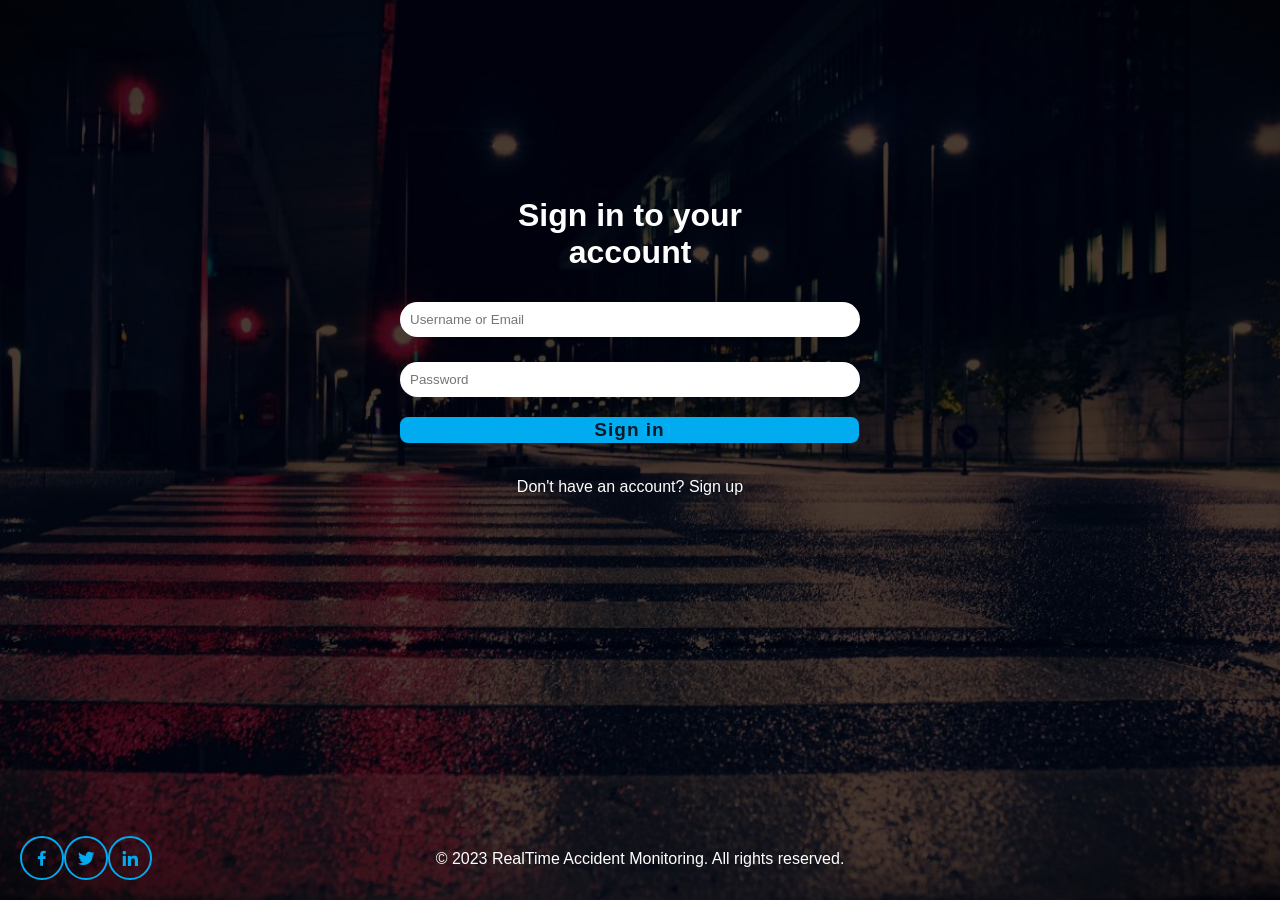
==== templates/rtm.html @ 2a5c2438 "s" ====
<!DOCTYPE html>
<html lang="en">
<head>
    <meta charset="UTF-8">
    <meta name="viewport" content="width=device-width, initial-scale=1.0">
    <title>Login Page</title>
    <link rel="stylesheet" href="style5.css">
    <link href='https://unpkg.com/boxicons@2.1.4/css/boxicons.min.css' rel='stylesheet'>
</head>
<body>
    <div class="container">
        <div class="border">
            <h2>Sign in to your <br>account</h2>
            <form action="your_server_script.php" method="post" onsubmit="return validateForm()">
                <div class="form-group">
                    <input type="text" id="username" name="username" placeholder="Username or Email" required>
                    <span class="error-message" id="username-error"></span>
                </div>
                <div class="form-group">
                    <input type="password" id="password" name="password" placeholder="Password" required>
                    <span class="error-message" id="password-error"></span>
                </div>
                <div class="btn-box">
                    <a href="http://127.0.0.1:5000">Sign in</a>
                </div>
            </form>
        </div>
        <div class="signup-link">
            Don't have an account? <a href="RTMS2.html">Sign up</a>
        </div>
    </div>
    <div class="home-sci">
        <a href="#"><i class='bx bxl-facebook'></i></a>
        <a href="#"><i class='bx bxl-twitter'></i></a>
        <a href="#"><i class='bx bxl-linkedin'></i></a>
    </div>
    <footer class="footer">
        <p>&copy; 2023 RealTime Accident Monitoring. All rights reserved.</p>
    </footer>

    <script>
        function validateForm() {
            var username = document.getElementById('username').value;
            var password = document.getElementById('password').value;
            var usernameError = document.getElementById('username-error');
            var passwordError = document.getElementById('password-error');
            usernameError.textContent = '';
            passwordError.textContent = '';
            if (username.trim() === '') {
                usernameError.textContent = 'Please fill out this field.';
                return false;
            }
            if (password.trim() === '') {
                passwordError.textContent = 'Please fill out this field.';
                return false;
            }
            return true; 
        }
    </script>
</body>
</html>
---- templates/style5.css ----
body {
    font-family: 'Segoe UI', Tahoma, Geneva, Verdana, sans-serif;
    background-color: #f4f4f4;
    margin: 0;
    display: flex;
    justify-content: center;
    align-items: center;
    height: 100vh;
    background: url(images/111.jpg) no-repeat;
    background-size: cover;
    background-position: center;
}

.container {
    background: transparent;
    border-radius: 12px;
    overflow: hidden;
    width: 500px;
    height: 600px;
    box-shadow: 0 0 10px transparent;
    margin: 50px 20px;
    margin-left: 0;
}

.border {
    padding: 20px;
}

.form-group {
    margin-bottom: 15px;
}

.form-group label {
    color: #fff;
    font-size: 14px;
    display: block;
    margin-bottom: 5px;
}

.form-group input {
    width: 100%;
    padding: 10px;
    box-sizing: border-box;
    border: none;
    border-radius: 25px;
    background-color: #fff;
    margin-top: 5px;
    margin-bottom: 5px; 
}

.form-group button {
    background-color: #00abf0;
    color: #132c3d;
    padding: 10px;
    border: none;
    border-radius: 4px;
    cursor: pointer;
    width: 100%;
}

.form-group button:hover {
    background-color: gold;
}
h2 {
    color: #fff;
    text-align: center;
    font-size: 32px;
}

.signup-link {
    text-align: center;
    margin-top: 15px;
    margin-bottom: 15px;
    color: #fff;
}

.signup-link a {
    color: #fff;
    text-decoration: none;
}

.signup-link a:hover {
    text-decoration: underline;
}

.home-sci {
    position: fixed;
    bottom: 20px;
    left: 20px;
    display: flex;
}

.home-sci a {
    position: relative;
    display: inline-flex;
    justify-content: center;
    align-items: center;
    width: 40px;
    height: 40px;
    background: transparent;
    border: 2px solid #00abf0;
    border-radius: 50%;
    font-size: 20px;
    color: #00abf0;
    text-decoration: none;
    z-index: 1;
    overflow: hidden;
    transition: .5s;
}

.home-sci a:hover {
    color: #081b29;
}

.home-sci a::before {
    content: '';
    position: absolute;
    top: 0;
    left: 0;
    width: 0;
    height: 100%;
    background: #00abf0;
    z-index: -1;
    transition: 0.5s;
}

.home-sci a:hover::before {
    width: 100%;
}

.footer {
    background-color: transparent;
    color: #fff;
    text-align: center;
    padding: 1em;
    position: fixed;
    bottom: 0;
    width: 100%;
}
.btn-box a {
    position: relative;
    display: inline-flex;
    justify-content: center;
    align-items: center;
    width: calc(100% - 5px);
    height: 100%;
    background: #00abf0;
    border: 2px solid #00abf0;
    border-radius: 8px;
    font-size: 19px;
    color: #081b29;
    text-decoration: none;
    font-weight: 600;
    letter-spacing: 1px;
    z-index: 1;
    overflow: hidden;
    transition: .5s;
}


.btn-box a:hover{
    color: rgb(0, 0, 0);
}

.btn-box a:nth-child(2) {
    background: transparent;
    color: #00abf0;
}

.btn-box a:nth-child(2)::before{
    background: #00abf0;
}
.btn-box a:nth-child(2):hover{
    color: gold;
}
.btn-box a::before{
    content: '';
    position: absolute;
    top: 0;
    left: 0;
    width: 0;
    height: 100%;
    background: gold;
    z-index: -1;
    transition: 0.5s;
}
.btn-box a:hover::before{
    width: 100%;
}
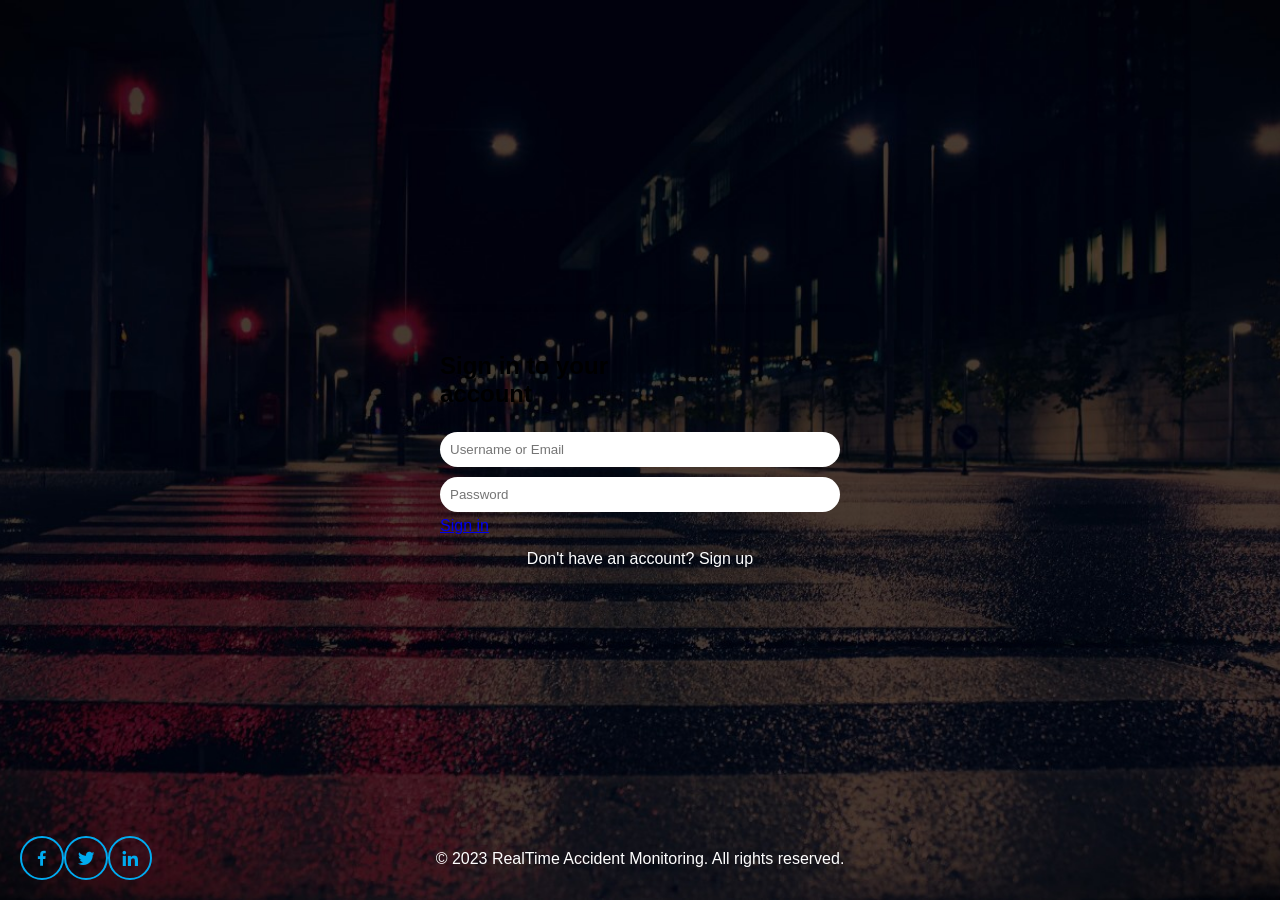
==== commit eb1c7375: "s" ====
--- a/templates/rtm.html
+++ b/templates/rtm.html
@@ -4,7 +4,7 @@
     <meta charset="UTF-8">
     <meta name="viewport" content="width=device-width, initial-scale=1.0">
     <title>Login Page</title>
-    <link rel="stylesheet" href="style5.css">
+    <link rel="stylesheet" href="style8.css">
     <link href='https://unpkg.com/boxicons@2.1.4/css/boxicons.min.css' rel='stylesheet'>
 </head>
 <body>
--- a/templates/style8.css
+++ b/templates/style8.css
@@ -0,0 +1,253 @@
+<<<<<<< Updated upstream
+.form-group {
+    margin-bottom: 15px;
+}
+
+.form-group label {
+    color: #fff;
+    font-size: 14px;
+    display: block;
+    margin-bottom: 5px;
+}
+
+.form-group input {
+    width: 100%;
+    padding: 10px;
+    box-sizing: border-box;
+    border: none;
+    border-radius: 25px;
+    background-color: #fff;
+    margin-top: 5px;
+    margin-bottom: 5px; 
+}
+
+.form-group button {
+    background-color: #00abf0;
+    color: #132c3d;
+    padding: 10px;
+    border: none;
+    border-radius: 4px;
+    cursor: pointer;
+    width: 100%;
+}
+
+.form-group button:hover {
+    background-color: gold;
+}
+
+body {
+    font-family: 'Segoe UI', Tahoma, Geneva, Verdana, sans-serif;
+    background-color: #f4f4f4;
+    margin: 0;
+    display: flex;
+    justify-content: center;
+    align-items: center;
+    height: 100vh;
+    background: url(images/111.jpg) no-repeat;
+    background-size: cover;
+    background-position: center;
+}
+
+.container {
+    background-color: transparent;
+    border-radius: 8px;
+    overflow: hidden;
+    width: 400px;
+    box-shadow: 0 0 10px rgba(0, 0, 0, 0.1);
+    padding: 20px;
+}
+.signup-link {
+    text-align: center;
+    margin-top: 15px;
+    color: #fff;
+}
+
+.signup-link a {
+    color: #fff;
+    text-decoration: none;
+}
+
+.signup-link a:hover {
+    text-decoration: underline;
+}
+.home-sci {
+    position: fixed;
+    bottom: 20px;
+    left: 20px;
+    display: flex;
+}
+
+.home-sci a {
+    position: relative;
+    display: inline-flex;
+    justify-content: center;
+    align-items: center;
+    width: 40px;
+    height: 40px;
+    background: transparent;
+    border: 2px solid #00abf0;
+    border-radius: 50%;
+    font-size: 20px;
+    color: #00abf0;
+    text-decoration: none;
+    z-index: 1;
+    overflow: hidden;
+    transition: .5s;
+}
+
+.home-sci a:hover {
+    color: #081b29;
+}
+
+.home-sci a::before {
+    content: '';
+    position: absolute;
+    top: 0;
+    left: 0;
+    width: 0;
+    height: 100%;
+    background: #00abf0;
+    z-index: -1;
+    transition: 0.5s;
+}
+
+.home-sci a:hover::before {
+    width: 100%;
+}
+
+.footer {
+    background-color: transparent;
+    color: #fff;
+    text-align: center;
+    padding: 1em;
+    position: fixed;
+    bottom: 0;
+    width: 100%;
+}
+=======
+.form-group {
+    margin-bottom: 15px;
+}
+
+.form-group label {
+    color: #fff;
+    font-size: 14px;
+    display: block;
+    margin-bottom: 5px;
+}
+
+.form-group input {
+    width: 100%;
+    padding: 10px;
+    box-sizing: border-box;
+    border: none;
+    border-radius: 25px;
+    background-color: #fff;
+    margin-top: 5px;
+    margin-bottom: 5px; 
+}
+
+.form-group button {
+    background-color: #00abf0;
+    color: #132c3d;
+    padding: 10px;
+    border: none;
+    border-radius: 4px;
+    cursor: pointer;
+    width: 100%;
+}
+
+.form-group button:hover {
+    background-color: gold;
+}
+
+body {
+    font-family: 'Segoe UI', Tahoma, Geneva, Verdana, sans-serif;
+    background-color: #f4f4f4;
+    margin: 0;
+    display: flex;
+    justify-content: center;
+    align-items: center;
+    height: 100vh;
+    background: url(images/111.jpg) no-repeat;
+    background-size: cover;
+    background-position: center;
+}
+
+.container {
+    background-color: transparent;
+    border-radius: 8px;
+    overflow: hidden;
+    width: 400px;
+    box-shadow: 0 0 10px rgba(0, 0, 0, 0.1);
+    padding: 20px;
+}
+.signup-link {
+    text-align: center;
+    margin-top: 15px;
+    color: #fff;
+}
+
+.signup-link a {
+    color: #fff;
+    text-decoration: none;
+}
+
+.signup-link a:hover {
+    text-decoration: underline;
+}
+.home-sci {
+    position: fixed;
+    bottom: 20px;
+    left: 20px;
+    display: flex;
+}
+
+.home-sci a {
+    position: relative;
+    display: inline-flex;
+    justify-content: center;
+    align-items: center;
+    width: 40px;
+    height: 40px;
+    background: transparent;
+    border: 2px solid #00abf0;
+    border-radius: 50%;
+    font-size: 20px;
+    color: #00abf0;
+    text-decoration: none;
+    z-index: 1;
+    overflow: hidden;
+    transition: .5s;
+}
+
+.home-sci a:hover {
+    color: #081b29;
+}
+
+.home-sci a::before {
+    content: '';
+    position: absolute;
+    top: 0;
+    left: 0;
+    width: 0;
+    height: 100%;
+    background: #00abf0;
+    z-index: -1;
+    transition: 0.5s;
+}
+
+.home-sci a:hover::before {
+    width: 100%;
+}
+
+.footer {
+    background-color: transparent;
+    color: #fff;
+    text-align: center;
+    padding: 1em;
+    position: fixed;
+    bottom: 0;
+    width: 100%;
+}
+>>>>>>> Stashed changes
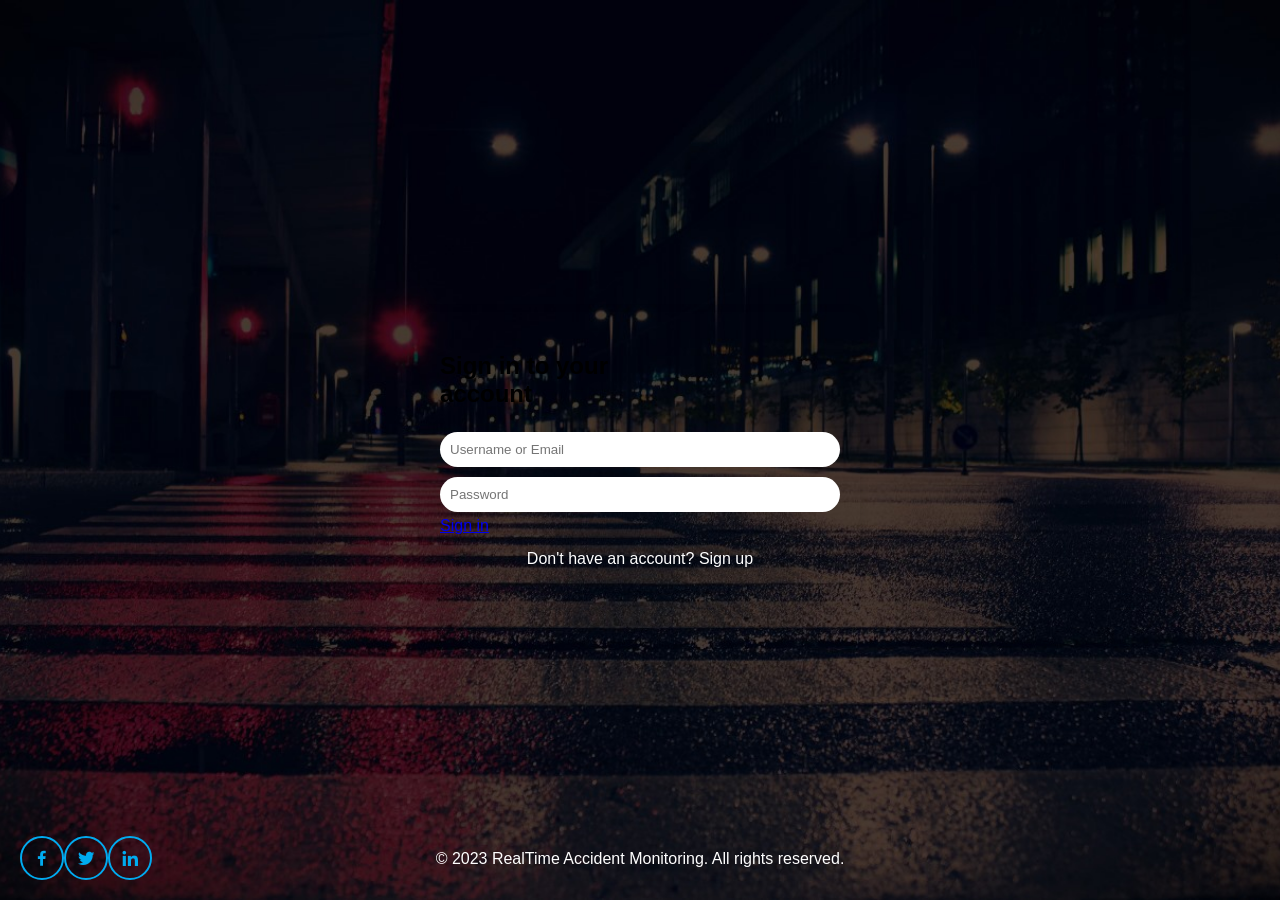
==== commit 43df9cee: "s" ====
--- a/templates/rtm.html
+++ b/templates/rtm.html
@@ -11,7 +11,7 @@
     <div class="container">
         <div class="border">
             <h2>Sign in to your <br>account</h2>
-            <form action="your_server_script.php" method="post" onsubmit="return validateForm()">
+            <form action="main.py" method="post" onsubmit="return validateForm()">
                 <div class="form-group">
                     <input type="text" id="username" name="username" placeholder="Username or Email" required>
                     <span class="error-message" id="username-error"></span>
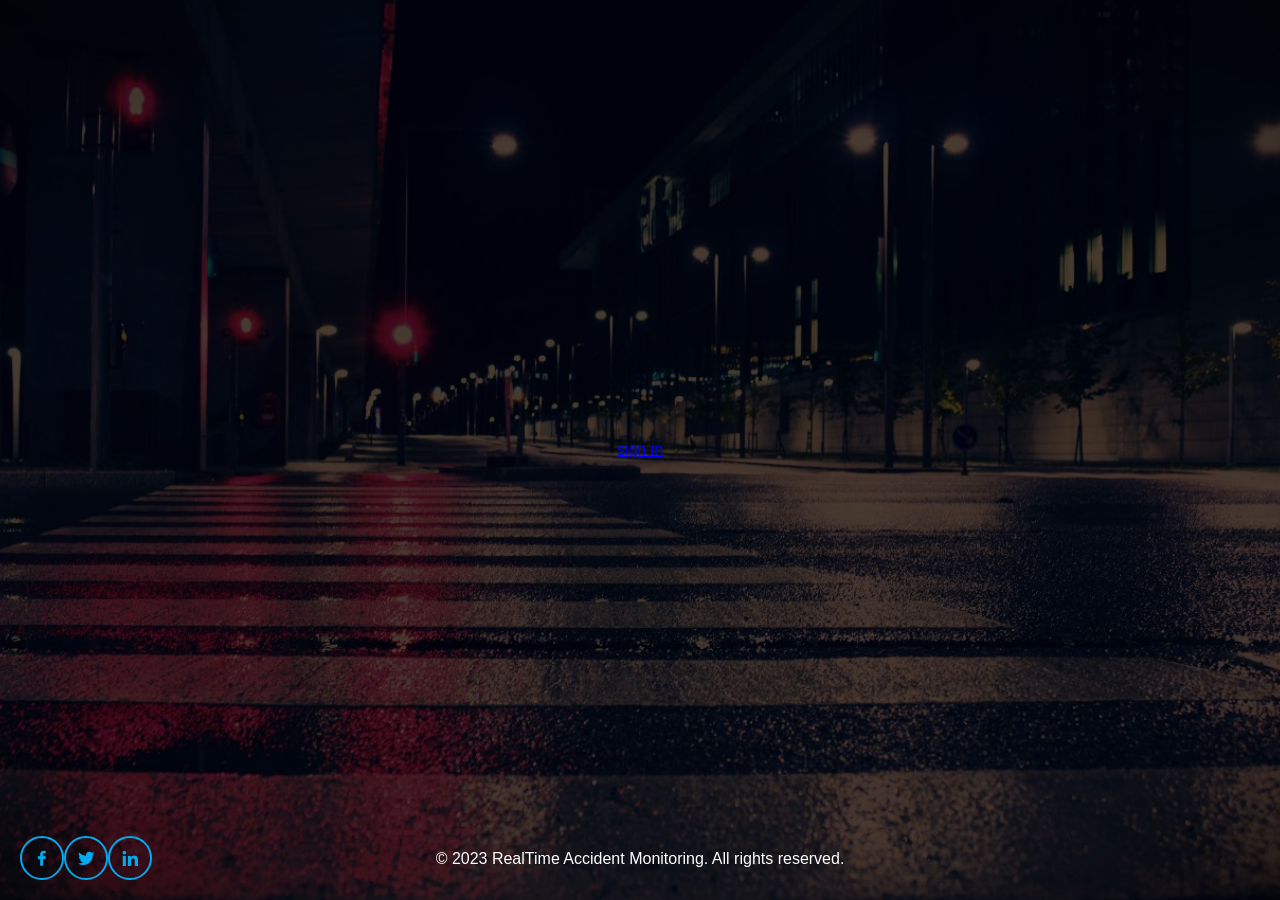
==== commit 03073e00: "s" ====
--- a/templates/rtm.html
+++ b/templates/rtm.html
@@ -3,31 +3,15 @@
 <head>
     <meta charset="UTF-8">
     <meta name="viewport" content="width=device-width, initial-scale=1.0">
-    <title>Login Page</title>
+    <title>Signup Page</title>
     <link rel="stylesheet" href="style8.css">
     <link href='https://unpkg.com/boxicons@2.1.4/css/boxicons.min.css' rel='stylesheet'>
 </head>
 <body>
-    <div class="container">
-        <div class="border">
-            <h2>Sign in to your <br>account</h2>
-            <form action="main.py" method="post" onsubmit="return validateForm()">
-                <div class="form-group">
-                    <input type="text" id="username" name="username" placeholder="Username or Email" required>
-                    <span class="error-message" id="username-error"></span>
-                </div>
-                <div class="form-group">
-                    <input type="password" id="password" name="password" placeholder="Password" required>
-                    <span class="error-message" id="password-error"></span>
-                </div>
-                <div class="btn-box">
-                    <a href="http://127.0.0.1:5000">Sign in</a>
-                </div>
-            </form>
-        </div>
-        <div class="signup-link">
-            Don't have an account? <a href="RTMS2.html">Sign up</a>
-        </div>
+    <div class="form-group">
+        <a href="http://127.0.0.1:5000">sign in</a>
+    </div>
+        </form>
     </div>
     <div class="home-sci">
         <a href="#"><i class='bx bxl-facebook'></i></a>
@@ -37,7 +21,6 @@
     <footer class="footer">
         <p>&copy; 2023 RealTime Accident Monitoring. All rights reserved.</p>
     </footer>
-
     <script>
         function validateForm() {
             var username = document.getElementById('username').value;
@@ -57,5 +40,7 @@
             return true; 
         }
     </script>
+    
+
 </body>
 </html>
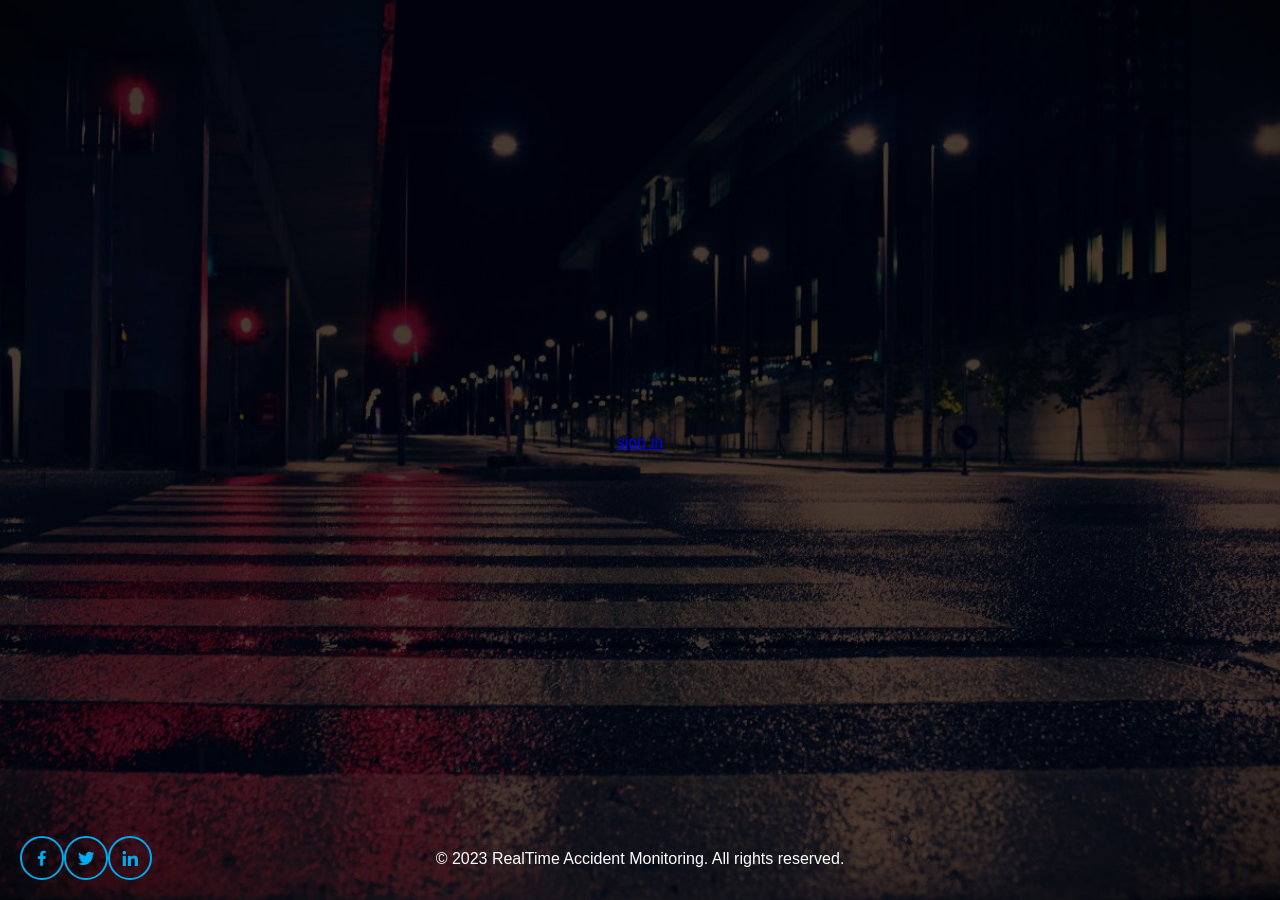
==== commit e2995a9d: "s" ====
--- a/templates/rtm.html
+++ b/templates/rtm.html
@@ -4,7 +4,7 @@
     <meta charset="UTF-8">
     <meta name="viewport" content="width=device-width, initial-scale=1.0">
     <title>Signup Page</title>
-    <link rel="stylesheet" href="style8.css">
+    <link rel="stylesheet" href="style5.css">
     <link href='https://unpkg.com/boxicons@2.1.4/css/boxicons.min.css' rel='stylesheet'>
 </head>
 <body>
--- a/templates/style5.css
+++ b/templates/style5.css
@@ -0,0 +1,189 @@
+body {
+    font-family: 'Segoe UI', Tahoma, Geneva, Verdana, sans-serif;
+    background-color: #f4f4f4;
+    margin: 0;
+    display: flex;
+    justify-content: center;
+    align-items: center;
+    height: 100vh;
+    background: url(images/111.jpg) no-repeat;
+    background-size: cover;
+    background-position: center;
+}
+
+.container {
+    background: transparent;
+    border-radius: 12px;
+    overflow: hidden;
+    width: 500px;
+    height: 600px;
+    box-shadow: 0 0 10px transparent;
+    margin: 50px 20px;
+    margin-left: 0;
+}
+
+.border {
+    padding: 20px;
+}
+
+.form-group {
+    margin-bottom: 15px;
+}
+
+.form-group label {
+    color: #fff;
+    font-size: 14px;
+    display: block;
+    margin-bottom: 5px;
+}
+
+.form-group input {
+    width: 100%;
+    padding: 10px;
+    box-sizing: border-box;
+    border: none;
+    border-radius: 25px;
+    background-color: #fff;
+    margin-top: 5px;
+    margin-bottom: 5px; 
+}
+
+.form-group button {
+    background-color: #00abf0;
+    color: #132c3d;
+    padding: 10px;
+    border: none;
+    border-radius: 4px;
+    cursor: pointer;
+    width: 100%;
+}
+
+.form-group button:hover {
+    background-color: gold;
+}
+h2 {
+    color: #fff;
+    text-align: center;
+    font-size: 32px;
+}
+
+.signup-link {
+    text-align: center;
+    margin-top: 15px;
+    margin-bottom: 15px;
+    color: #fff;
+}
+
+.signup-link a {
+    color: #fff;
+    text-decoration: none;
+}
+
+.signup-link a:hover {
+    text-decoration: underline;
+}
+
+.home-sci {
+    position: fixed;
+    bottom: 20px;
+    left: 20px;
+    display: flex;
+}
+
+.home-sci a {
+    position: relative;
+    display: inline-flex;
+    justify-content: center;
+    align-items: center;
+    width: 40px;
+    height: 40px;
+    background: transparent;
+    border: 2px solid #00abf0;
+    border-radius: 50%;
+    font-size: 20px;
+    color: #00abf0;
+    text-decoration: none;
+    z-index: 1;
+    overflow: hidden;
+    transition: .5s;
+}
+
+.home-sci a:hover {
+    color: #081b29;
+}
+
+.home-sci a::before {
+    content: '';
+    position: absolute;
+    top: 0;
+    left: 0;
+    width: 0;
+    height: 100%;
+    background: #00abf0;
+    z-index: -1;
+    transition: 0.5s;
+}
+
+.home-sci a:hover::before {
+    width: 100%;
+}
+
+.footer {
+    background-color: transparent;
+    color: #fff;
+    text-align: center;
+    padding: 1em;
+    position: fixed;
+    bottom: 0;
+    width: 100%;
+}
+.btn-box a {
+    position: relative;
+    display: inline-flex;
+    justify-content: center;
+    align-items: center;
+    width: calc(100% - 5px);
+    height: 100%;
+    background: #00abf0;
+    border: 2px solid #00abf0;
+    border-radius: 8px;
+    font-size: 19px;
+    color: #081b29;
+    text-decoration: none;
+    font-weight: 600;
+    letter-spacing: 1px;
+    z-index: 1;
+    overflow: hidden;
+    transition: .5s;
+}
+
+
+.btn-box a:hover{
+    color: rgb(0, 0, 0);
+}
+
+.btn-box a:nth-child(2) {
+    background: transparent;
+    color: #00abf0;
+}
+
+.btn-box a:nth-child(2)::before{
+    background: #00abf0;
+}
+.btn-box a:nth-child(2):hover{
+    color: gold;
+}
+.btn-box a::before{
+    content: '';
+    position: absolute;
+    top: 0;
+    left: 0;
+    width: 0;
+    height: 100%;
+    background: gold;
+    z-index: -1;
+    transition: 0.5s;
+}
+.btn-box a:hover::before{
+    width: 100%;
+}
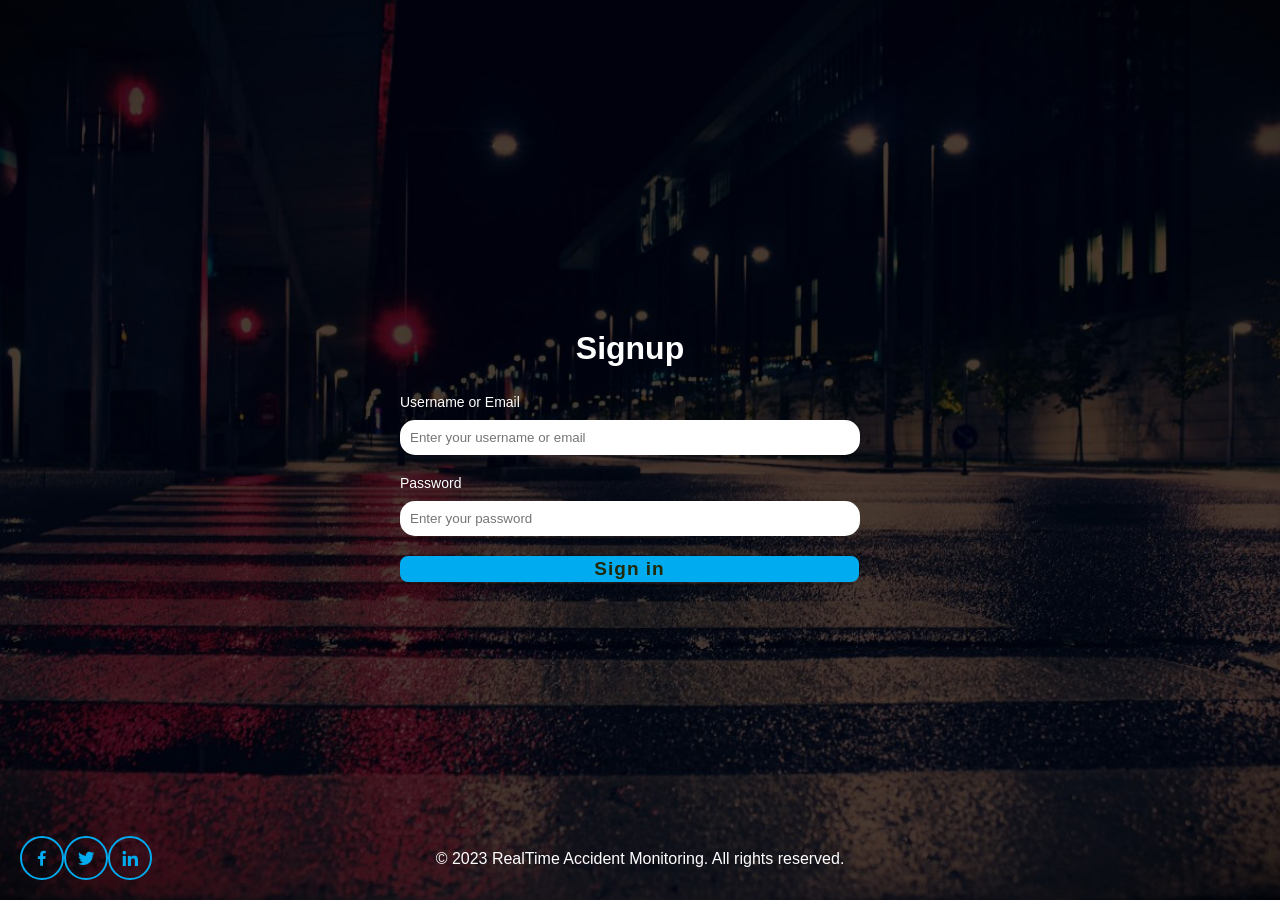
==== commit d34a138b: "w" ====
--- a/templates/rtm.html
+++ b/templates/rtm.html
@@ -4,14 +4,27 @@
     <meta charset="UTF-8">
     <meta name="viewport" content="width=device-width, initial-scale=1.0">
     <title>Signup Page</title>
-    <link rel="stylesheet" href="style5.css">
+    <link rel="stylesheet" href="style9.css">
     <link href='https://unpkg.com/boxicons@2.1.4/css/boxicons.min.css' rel='stylesheet'>
 </head>
 <body>
-    <div class="form-group">
-        <a href="http://127.0.0.1:5000">sign in</a>
-    </div>
-        </form>
+    <div class="container">
+        <div class="border">
+            <h2>Signup</h2>
+            <form onsubmit="return validateForm()">
+                <div class="form-group">
+                    <label for="username">Username or Email</label>
+                    <input type="text" id="username" name="username" class="rounded-input" placeholder="Enter your username or email">
+                </div>
+                <div class="form-group">
+                    <label for="password">Password</label>
+                    <input type="password" id="password" name="password" class="rounded-input" placeholder="Enter your password">
+                </div>
+            </form>
+            <div class="form-group btn-box">
+                <a href="http://127.0.0.1:5000">Sign in</a>
+            </div>
+        </div>
     </div>
     <div class="home-sci">
         <a href="#"><i class='bx bxl-facebook'></i></a>
@@ -40,7 +53,5 @@
             return true; 
         }
     </script>
-    
-
 </body>
-</html>+</html>
--- a/templates/style9.css
+++ b/templates/style9.css
@@ -0,0 +1,191 @@
+body {
+    font-family: 'Segoe UI', Tahoma, Geneva, Verdana, sans-serif;
+    background-color: #f4f4f4;
+    margin: 0;
+    display: flex;
+    justify-content: center;
+    align-items: center;
+    height: 100vh;
+    background: url(images/111.jpg) no-repeat;
+    background-size: cover;
+    background-position: center;
+}
+
+.container {
+    background: transparent;
+    border-radius: 12px;
+    overflow: hidden;
+    width: 500px;
+    box-shadow: 0 0 10px transparent;
+    margin: 50px 20px;
+    margin-left: 0;
+}
+
+.border {
+    padding: 20px;
+}
+
+.form-group {
+    margin-bottom: 15px;
+}
+
+.form-group label {
+    color: #fff;
+    font-size: 14px;
+    display: block;
+    margin-bottom: 5px;
+}
+
+.form-group input {
+    width: 100%;
+    padding: 10px;
+    box-sizing: border-box;
+    border: none;
+    border-radius: 15px;
+    background-color: #fff;
+    margin-top: 5px;
+    margin-bottom: 5px; 
+}
+
+.form-group button {
+    background-color: transparent;
+    color: #000;
+    padding: 10px;
+    border: 2px solid #00abf0;
+    border-radius: 8px;
+    cursor: pointer;
+    width: 100%;
+    transition: background-color 0.5s, color 0.5s;
+}
+
+.form-group button:hover {
+    background-color: gold;
+    color: #000;
+}
+
+h2 {
+    color: #fff;
+    text-align: center;
+    font-size: 32px;
+}
+
+.signup-link {
+    text-align: center;
+    margin-top: 15px;
+    margin-bottom: 15px;
+    color: #fff;
+}
+
+.signup-link a {
+    color: #fff;
+    text-decoration: none;
+}
+
+.signup-link a:hover {
+    text-decoration: underline;
+}
+
+.home-sci {
+    position: fixed;
+    bottom: 20px;
+    left: 20px;
+    display: flex;
+}
+
+.home-sci a {
+    position: relative;
+    display: inline-flex;
+    justify-content: center;
+    align-items: center;
+    width: 40px;
+    height: 40px;
+    background: transparent;
+    border: 2px solid #00abf0;
+    border-radius: 50%;
+    font-size: 20px;
+    color: #00abf0;
+    text-decoration: none;
+    z-index: 1;
+    overflow: hidden;
+    transition: .5s;
+}
+
+.home-sci a:hover {
+    color: #081b29;
+}
+
+.home-sci a::before {
+    content: '';
+    position: absolute;
+    top: 0;
+    left: 0;
+    width: 0;
+    height: 100%;
+    background: #00abf0;
+    z-index: -1;
+    transition: 0.5s;
+}
+
+.home-sci a:hover::before {
+    width: 100%;
+}
+
+.footer {
+    background-color: transparent;
+    color: #fff;
+    text-align: center;
+    padding: 1em;
+    position: fixed;
+    bottom: 0;
+    width: 100%;
+}
+.btn-box a {
+    position: relative;
+    display: inline-flex;
+    justify-content: center;
+    align-items: center;
+    width: calc(100% - 5px);
+    height: 100%;
+    background: #00abf0;
+    border: 2px solid #00abf0;
+    border-radius: 8px;
+    font-size: 19px;
+    color: #202908;
+    text-decoration: none;
+    font-weight: 600;
+    letter-spacing: 1px;
+    z-index: 1;
+    overflow: hidden;
+    transition: .5s;
+}
+
+
+.btn-box a:hover{
+    color: #00abf0;
+}
+
+.btn-box a:nth-child(2) {
+    background: transparent;
+    color: #00abf0;
+}
+
+.btn-box a:nth-child(2)::before{
+    background: #00abf0;
+}
+.btn-box a:nth-child(2):hover{
+    color: gold;
+}
+.btn-box a::before{
+    content: '';
+    position: absolute;
+    top: 0;
+    left: 0;
+    width: 0;
+    height: 100%;
+    background: gold;
+    z-index: -1;
+    transition: 0.5s;
+}
+.btn-box a:hover::before{
+    width: 100%;
+}
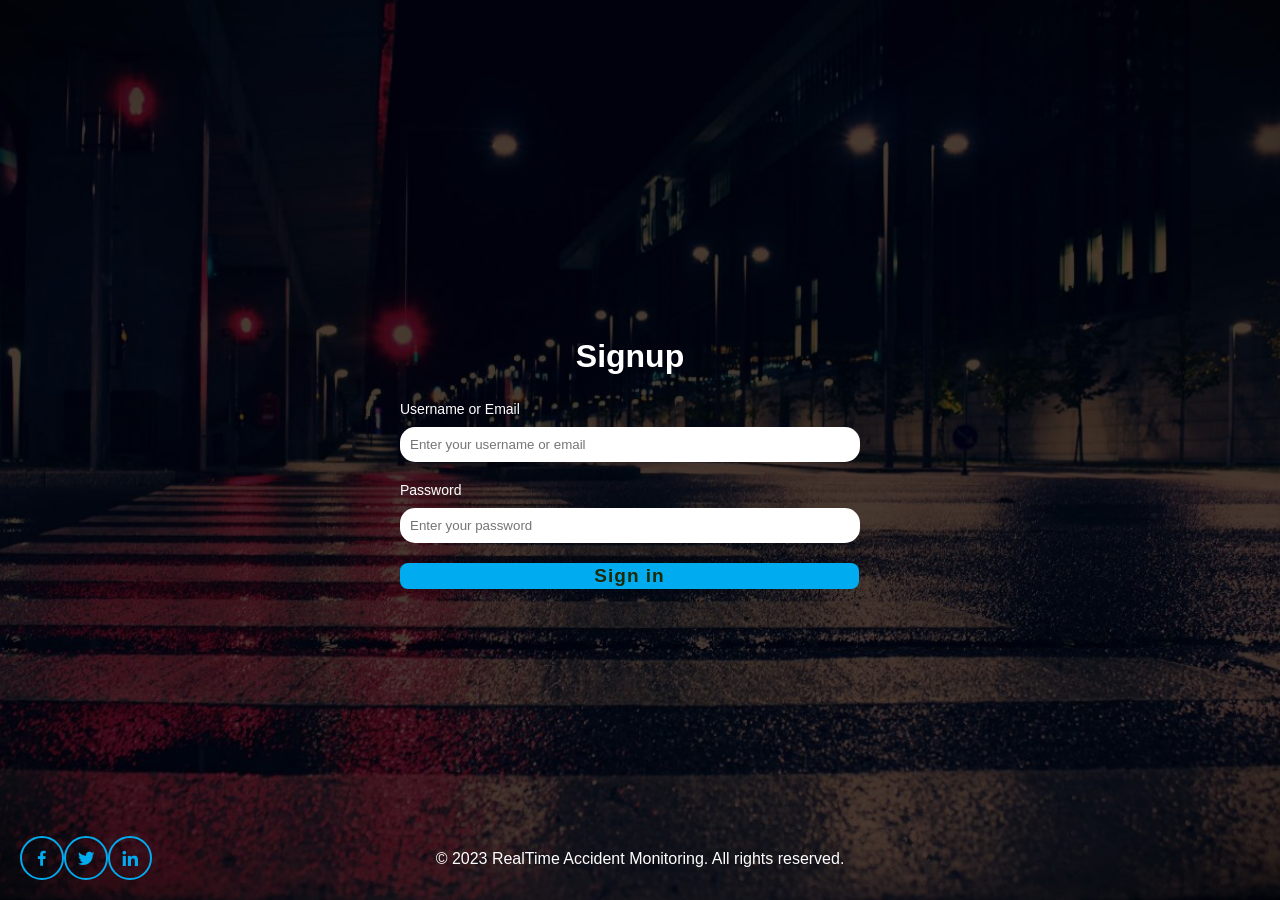
==== commit 092d8735: "w" ====
--- a/templates/rtm.html
+++ b/templates/rtm.html
@@ -21,7 +21,7 @@
                     <input type="password" id="password" name="password" class="rounded-input" placeholder="Enter your password">
                 </div>
             </form>
-            <div class="form-group btn-box">
+            <div class="btn-box">
                 <a href="http://127.0.0.1:5000">Sign in</a>
             </div>
         </div>
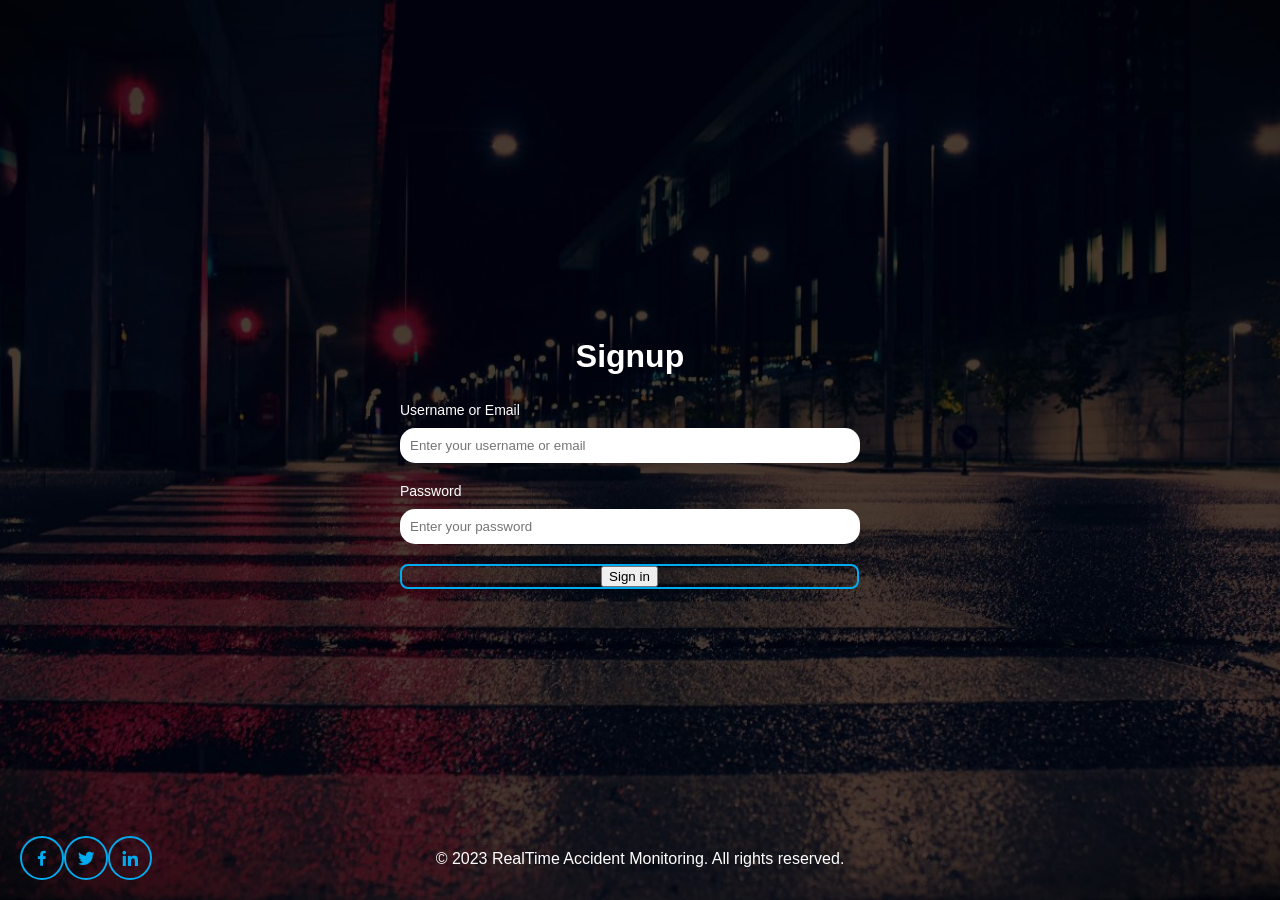
==== commit d3759b0d: "w" ====
--- a/templates/rtm.html
+++ b/templates/rtm.html
@@ -20,10 +20,11 @@
                     <label for="password">Password</label>
                     <input type="password" id="password" name="password" class="rounded-input" placeholder="Enter your password">
                 </div>
+                <div id="credentials-error" style="color: red;"></div>
+                <div class="btn-box">
+                    <button type="button" onclick="signIn()">Sign in</button>
+                </div>
             </form>
-            <div class="btn-box">
-                <a href="http://127.0.0.1:5000">Sign in</a>
-            </div>
         </div>
     </div>
     <div class="home-sci">
@@ -38,19 +39,32 @@
         function validateForm() {
             var username = document.getElementById('username').value;
             var password = document.getElementById('password').value;
-            var usernameError = document.getElementById('username-error');
-            var passwordError = document.getElementById('password-error');
-            usernameError.textContent = '';
-            passwordError.textContent = '';
-            if (username.trim() === '') {
-                usernameError.textContent = 'Please fill out this field.';
+            var credentialsError = document.getElementById('credentials-error');
+            
+            credentialsError.textContent = '';
+            
+            if (username.trim() === '' || password.trim() === '') {
+                credentialsError.textContent = 'Please fill out all fields.';
                 return false;
             }
-            if (password.trim() === '') {
-                passwordError.textContent = 'Please fill out this field.';
-                return false;
+
+            return true; 
+        }
+
+        function signIn() {
+            var username = document.getElementById('username').value;
+            var password = document.getElementById('password').value;
+            var credentialsError = document.getElementById('credentials-error');
+            
+            credentialsError.textContent = '';
+            
+            if (username === 'RTMS001' && password === 'EPICSRTMS') {
+                // Redirect to the desired location (http://127.0.0.1:5000 in this case)
+                window.location.href = 'http://127.0.0.1:5000';
+            } else {
+                // Display wrong credentials message
+                credentialsError.textContent = 'Wrong credentials. Please try again.';
             }
-            return true; 
         }
     </script>
 </body>
--- a/templates/style9.css
+++ b/templates/style9.css
@@ -45,22 +45,6 @@
     background-color: #fff;
     margin-top: 5px;
     margin-bottom: 5px; 
-}
-
-.form-group button {
-    background-color: transparent;
-    color: #000;
-    padding: 10px;
-    border: 2px solid #00abf0;
-    border-radius: 8px;
-    cursor: pointer;
-    width: 100%;
-    transition: background-color 0.5s, color 0.5s;
-}
-
-.form-group button:hover {
-    background-color: gold;
-    color: #000;
 }
 
 h2 {
@@ -139,18 +123,20 @@
     bottom: 0;
     width: 100%;
 }
-.btn-box a {
+
+.btn-box {
     position: relative;
+    color:transparent;
     display: inline-flex;
     justify-content: center;
     align-items: center;
     width: calc(100% - 5px);
     height: 100%;
-    background: #00abf0;
+    background:transparent;
     border: 2px solid #00abf0;
     border-radius: 8px;
     font-size: 19px;
-    color: #202908;
+    color: #081b29;
     text-decoration: none;
     font-weight: 600;
     letter-spacing: 1px;
@@ -159,33 +145,35 @@
     transition: .5s;
 }
 
-
-.btn-box a:hover{
+.btn-box:hover {
     color: #00abf0;
 }
 
-.btn-box a:nth-child(2) {
+.btn-box:nth-child(2) {
     background: transparent;
     color: #00abf0;
 }
 
-.btn-box a:nth-child(2)::before{
+.btn-box:nth-child(2)::before {
     background: #00abf0;
 }
-.btn-box a:nth-child(2):hover{
-    color: gold;
+
+.btn-box:nth-child(2):hover {
+    color: #081b29;
 }
-.btn-box a::before{
+
+.btn-box::before {
     content: '';
     position: absolute;
     top: 0;
     left: 0;
     width: 0;
     height: 100%;
-    background: gold;
+    background: rgb(0, 0, 0);
     z-index: -1;
     transition: 0.5s;
 }
-.btn-box a:hover::before{
+
+.btn-box:hover::before {
     width: 100%;
-}+}
